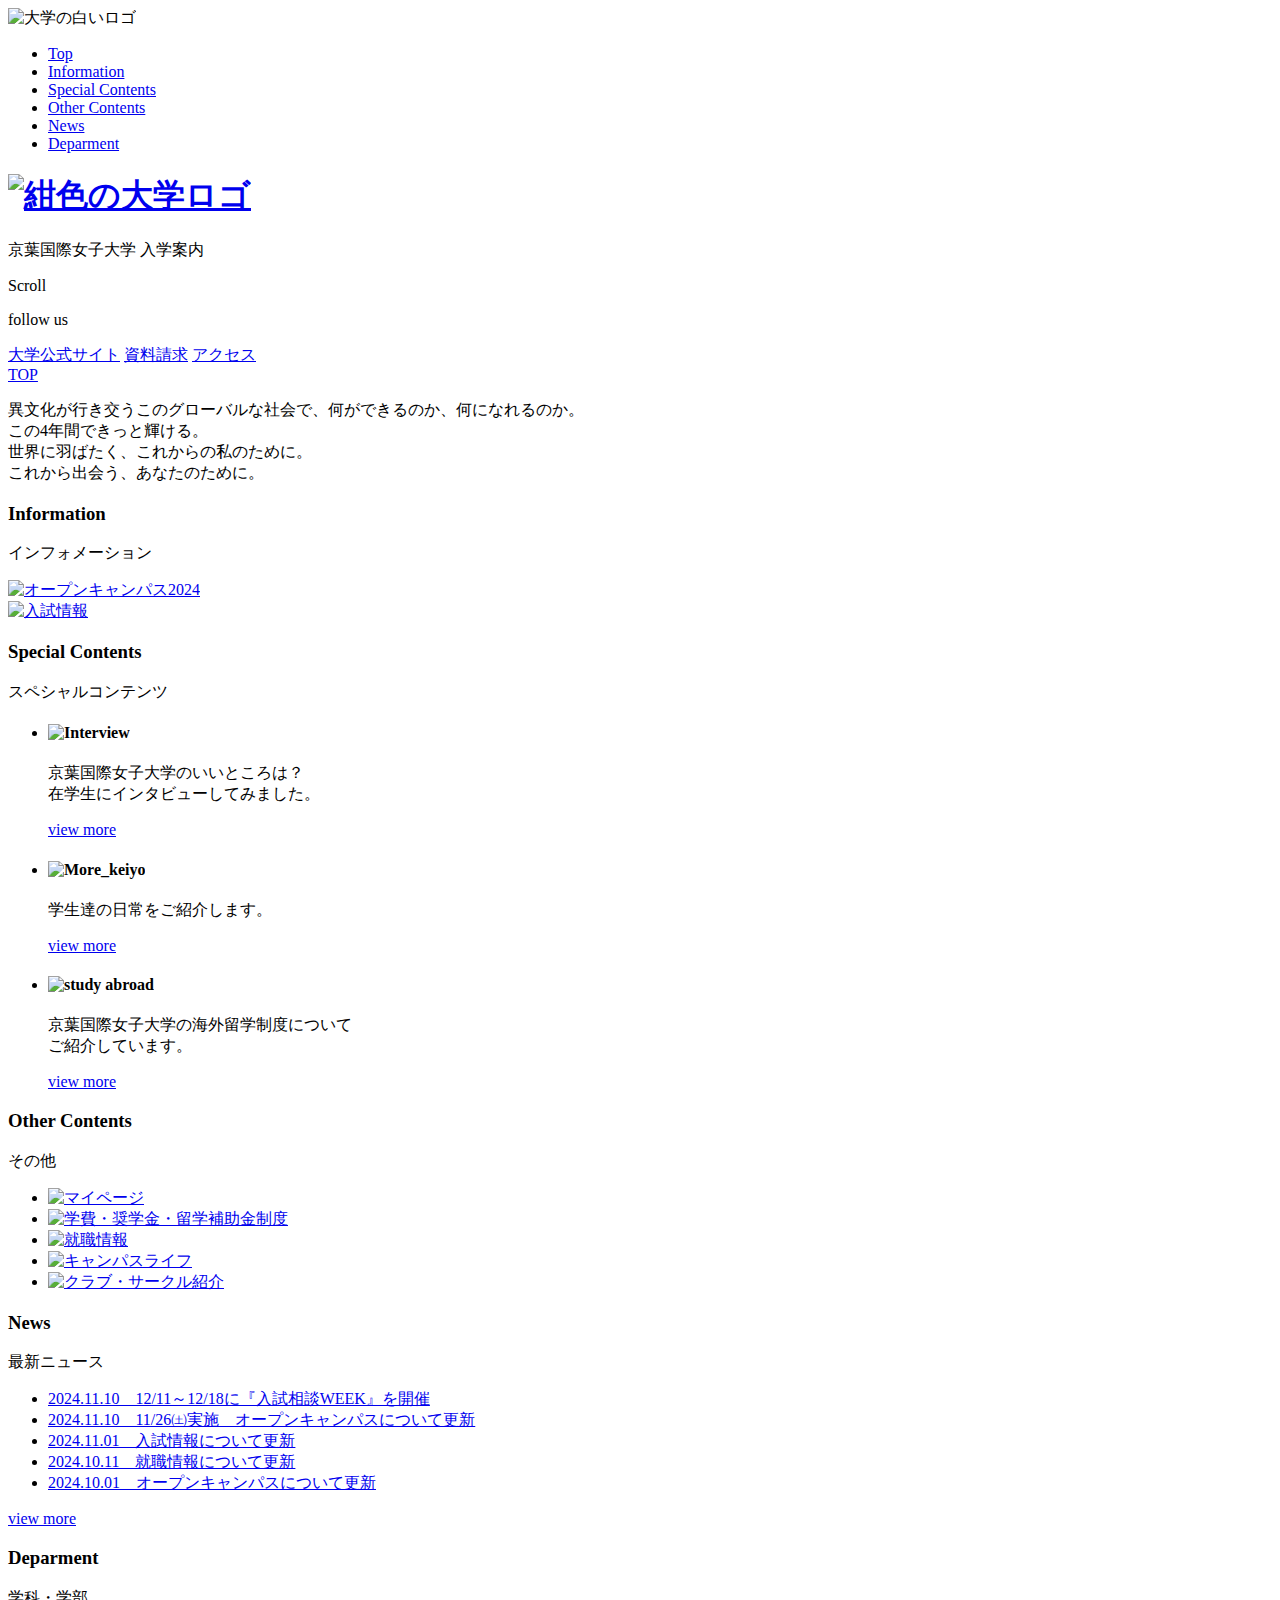
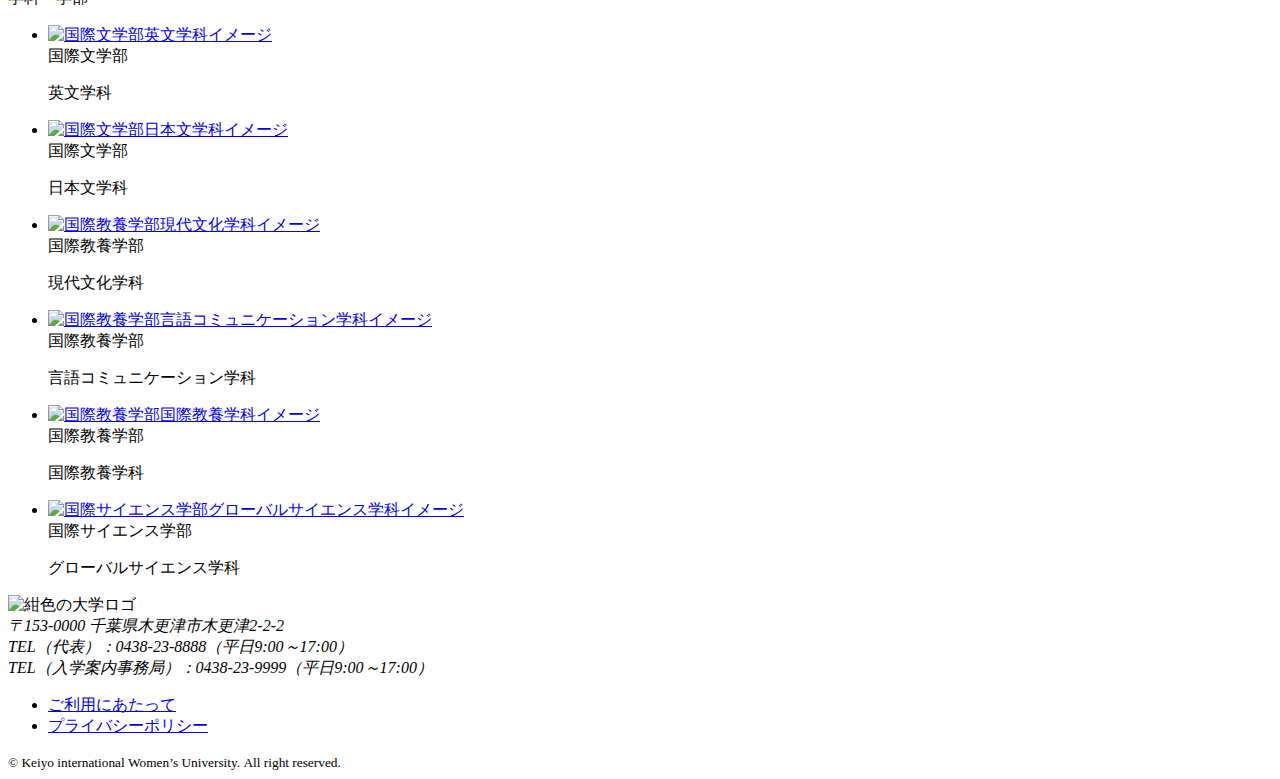
==== index.html @ 44ad486a "Add files via upload" ====
<!DOCTYPE html>
<html lang="ja" prefix="og: http://ogp.me/ns#">

<head>
  <meta charset="UTF-8">
  <meta name="viewport" content="width=device-width, initial-scale=1.0">
  <meta http-equiv="X-UA-Compatible" content="ie=edge">
  <meta name="description" content="京葉国際女子大学の入学案内です。千葉県木更津市に場所があり、世界中の外国人留学生たちが日本の女子大生と一緒に、京葉国際女子大学で学んでいます。また羽田空港からも高速バスで1時間と近く利便性も良いです。">
  <meta name="keywords" content="グローバルコミュニケーション,サイエンス,リベラルアーツ,国際,女子,大学,海外留学,留学補助金,">
  <meta name="robots" content="noindex,nofollow">
  <meta name="format-detection" content="telephone=no">
  <title>京葉国際女子大学 | 入学案内</title>
  
  <!-- OGP -->
  <meta property="og:title" content="Keiyo Internatinal Women’s University">
  <meta property="og:type" content="website">
  <meta property="og:description" content="京葉国際女子大学の入学案内です。千葉県木更津市に場所があり、世界中の外国人留学生たちが日本の女子大生と一緒に、京葉国際女子大学で学んでいます。また羽田空港からも高速バスで1時間と近く利便性も良いです。">
  <meta property="og:url" content="https://ishizaki-web.net/keiyo-international-womens-univ/">
  <meta property="og:site_name" content="京葉国際女子大学の入学案内のWEBサイト">
  <meta property="og:image" content="https://ishizaki-web.net/keiyo-international-womens-univ/images/ogp_photo.jpg">
  
  <!--icon -->
  <link rel="icon" href="images/common/favicon.ico">
  
  <!--Google Fonts-->
  <!-- Shioopri Mincho -->
  <link href="https://fonts.googleapis.com/css2?family=Shippori+Mincho:wght@400;500;600;700;800&display=swap" rel="stylesheet">
  <!-- Crimson Pro -->
  <link href="https://fonts.googleapis.com/css2?family=Crimson+Pro:ital,wght@0,200;0,300;0,400;0,500;0,600;0,700;0,800;0,900;1,200;1,300;1,400;1,500;1,600;1,700;1,800;1,900&display=swap" rel="stylesheet">
  <!--FontAwesome-->
  <link rel="stylesheet" href="https://cdnjs.cloudflare.com/ajax/libs/font-awesome/5.15.1/css/all.min.css"
    integrity="sha512-+4zCK9k+qNFUR5X+cKL9EIR+ZOhtIloNl9GIKS57V1MyNsYpYcUrUeQc9vNfzsWfV28IaLL3i96P9sdNyeRssA=="
    crossorigin="anonymous">
  <script src="https://kit.fontawesome.com/b10be3a907.js" crossorigin="anonymous"></script>
  <!-- Yakuhan font -->
  <link rel="stylesheet" href="https://cdn.jsdelivr.net/npm/yakuhanjp@3.4.1/dist/css/yakuhanjp.min.css">
  <!--reset css-->
  <link rel="stylesheet" href="css/reset.css"> 
  <!--common css-->
  <link rel="stylesheet" href="css/common.css">
  <!-- slick css -->
  <link rel="stylesheet" href="css/slick.css">
  <!-- parts css -->
  <link rel="stylesheet" href="css/parts.css">
  <!-- layout -->
  <link rel="stylesheet" href="css/style.css">
  
  <!-- jQuery -->
  <script src="https://ajax.googleapis.com/ajax/libs/jquery/3.6.0/jquery.min.js"></script>
  <!-- slick -->
  <script src="js/slick.js"></script>
  <!-- ScrollReveal -->
  <script src="https://unpkg.com/scrollreveal"></script>
  
</head>

  <body>
    <!-- #splash -->
    <div id="splash">
      <div id="splash-logo"><img src="images/common/logo_white.png" alt="大学の白いロゴ" class="fadeUp"></div>
      </div>
    <!--END splash-->
    <div class="splashbg1"></div>
    <div class="splashbg2"></div>
    <!---画面遷移用-->

    <!-- #wrapper -->
    <div id="wrapper">
      <!-- .openbtn -->
      <div class="openbtn1">
        <span></span>
        <span></span>
        <span></span>
      </div>
      <!-- #g-nav -->
      <nav id="g-nav">
        <div id="g-nav-list">
          <ul>
            <li><a href="#"><span class="/">Top</span></a></li>
            <li class="blurTrigger"><a href="#information">Information</a></li>
            <li class="blurTrigger"><a href="#special">Special&nbsp;Contents</a></li>
            <li class="blurTrigger"><a href="#other">Other&nbsp;Contents</a></li>
            <li class="blurTrigger"><a href="#news">News</a></li>
            <li class="blurTrigger"><a href="#department">Deparment</a></li>
          </ul>
        </div>
      </nav>
      <!-- END#g-nav -->
      <!-- #blur -->
      <div id="blur">
        <header id="header">
          <h1><a href="#"><img src="images/common/logo_navy.png" alt="紺色の大学ロゴ"></a></h1>
          <p>京葉国際女子大学 入学案内</p>
          <!-- END header-area -->
          <div class="scrolldown2"><span>Scroll</span></div>
          <div id="header-img"></div>
        </header>
        <!-- #sidebar -->
        <div id="sidebar">
          <!-- .fixed_left -->
          <div class="fixed_left">
            <!-- .sns -->
            <div class="sns">
              <p>follow us</p>
              <a href="#"><i class="fab fa-twitter"></i></a>
              <a href="#"><i class="fab fa-facebook-f"></i></a>
              <a href="#"><i class="fab fa-youtube"></i></a>
            </div>
            <!-- END.sns -->
          </div>
          <!-- END.fixed_left -->
          <!-- .fixed_right -->
          <div class="fixed_right">
            <!-- .side_links -->
            <div class="side_links">
              <a href="#">大学公式サイト</a>
              <a href="form.html">資料請求</a>
              <a href="#">アクセス</a>
            </div>
            <!-- END.side_links -->
            <!-- #scloll_nav -->
            <div id="scloll_nav">
              <!-- .pagetop -->
              <a href="#" id="pagetop">TOP</a>
            <!-- END.pagetop -->
            </div>
            <!-- END#scloll_nav -->
          </div>
          <!-- END.fixed_right -->
        </div>
        <!-- END#sidebar -->
        <!-- .contents -->
        <div class="contents">
          <div class="text-box">
            <p class="text">
              異文化が行き交うこのグローバルな社会で、何ができるのか、何になれるのか。<br>この4年間できっと輝ける。<br>世界に羽ばたく、これからの私のために。<br>これから出会う、あなたのために。
            </p>
          </div>
          <!-- .information -->
          <section id="information" class="information">
            <!-- .title -->
            <div class="title">
              <h3>Information</h3>
              <p class="rb">インフォメーション</p>
            </div>
            <!-- END.title -->
            <!-- .opencampus -->
            <div class="opencampus">
              <a href="#">
                <img class="lazyload" src="images/open-campus.jpg" alt="オープンキャンパス2024">
              </a>
            </div>
            <!-- END.opencampus -->
            <!-- .entrance -->
            <div class="entrance">
              <a href="#">
                <img class="lazyload" src="images/exam_info.jpg" alt="入試情報">
              </a>
            </div>
            <!-- END.entrance -->
          </section>
          <!-- END.information -->
          <!-- .special -->
          <section id="special" class="special">
            <!-- .title -->
            <div class="title">
              <h3>Special Contents</h3>
              <p class="rb">スペシャルコンテンツ</p>
            </div>
            <!-- END.title -->
            <ul>
              <!-- Interview -->
              <li>
                <!-- .photo -->
                <div class="photo"></div>
                <!-- END.photo -->
                <!-- .text -->
                <div class="text">
                  <!-- .container -->
                  <div class="container">
                    <h4>
                      <img src="images/svg/special_interview.svg" alt="Interview">
                    </h4>
                    <p>京葉国際女子大学のいいところは？<br>在学生にインタビューしてみました。</p>
                    <a href="#" class="common_button">view more</a>
                  </div>
                  <!-- END.container -->
                </div>
                <!-- END.text -->
              </li>
              <!-- END Interview -->
              <!--  More_keiyo -->
              <li>
                <!-- .photo -->
                <div class="photo"></div>
                <!-- END.photo -->
                <!-- .text -->
                <div class="text">
                  <!-- .container -->
                  <div class="container">
                    <h4>
                      <img src="images/svg/special_more_keiyo.svg" alt="More_keiyo">
                    </h4>
                    <p>学生達の日常をご紹介します。</p>
                    <a href="#" class="common_button">view more</a>
                  </div>
                  <!-- END.container -->
                </div>
                <!-- END.text -->
              </li>
              <!-- END More_keiyo -->
               <!-- Interview -->
              <li>
                <!-- .photo -->
                <div class="photo"></div>
                <!-- END.photo -->
                <!-- .text -->
                <div class="text">
                  <!-- .container -->
                  <div class="container">
                    <h4>
                      <img src="images/svg/special_abroad.svg" alt="study abroad">
                    </h4>
                    <p>京葉国際女子大学の海外留学制度について<br>ご紹介しています。</p>
                    <a href="#" class="common_button">view more</a>
                  </div>
                  <!-- END.container -->
                </div>
                <!-- END.text -->
              </li>
              <!-- END Interview -->
            </ul>
          </section>
          <!-- END.special -->
          <!-- .Other -->
          <section id="other" class="other">
            <!-- .title -->
            <div class="title fadebottom" data-sr-id="12">
              <h3>Other Contents</h3>
              <p class="rb">その他</p>
            </div>
            <!-- END.title -->
            <ul class="slider">
              <li><a href="#"><img src="images/bnr/bnr_mypage.jpg" alt="マイページ"></a></li>
              <li><a href="#"><img src="images/bnr/bnr_support.jpg" alt="学費・奨学金・留学補助金制度"></a></li>
              <li><a href="#"><img src="images/bnr/bnr_carrer.jpg" alt="就職情報"></a></li>
              <li><a href="#"><img src="images/bnr/bnr_campus_life.jpg" alt="キャンパスライフ"></a></li>
              <li><a href="#"><img src="images/bnr/bnr_club_circle.jpg" alt="クラブ・サークル紹介"></a></li>
              <!--/slider--></ul>
          </section>
          <!-- END.Other -->
          <!-- .news -->
          <section id="news" class="news">
            <!-- .container -->
            <div class="container">
              <!-- .title -->
              <div class="title">
                <h3>News</h3>
                <p class="rb">最新ニュース</p>
              </div>
              <!-- END.title -->
              <ul class="flex-box">
                <li>
                  <a href="#">2024.11.10　12/11～12/18に『入試相談WEEK』を開催</a>
                </li>
                <li>
                  <a href="#">2024.11.10　11/26㈯実施　オープンキャンパスについて更新</a>
                </li>
                <li>
                  <a href="#">2024.11.01　入試情報について更新</a>
                </li>
                <li>
                  <a href="#">2024.10.11　就職情報について更新</a>
                </li>
                <li>
                  <a href="#">2024.10.01　オープンキャンパスについて更新</a>
                </li>
              </ul>
            </div>
            <!-- END.container -->
            <a href="#" class="common_button">view more</a>
          </section>
          <!-- END.news -->
          <!-- .department -->
          <section id="department" class="department">
            <!-- .title -->
            <div class="title">
              <h3>Deparment</h3>
              <p class="rb">学科・学部</p>
            </div>
            <!-- END.title -->
            <ul class="box">
              <li>
                <a href="#"><img src="images/department/liberal_arts_english_literature.jpg" alt="国際文学部英文学科イメージ"></a>
                <!-- .category -->
                <div class="category">
                  <span>国際文学部</span>
                  <p>英文学科</p>
                </div>
                <!-- END.category -->
              </li>
              <li>
                <a href="#"><img src="images/department/liberal_arts_japanese_literture.jpg" alt="国際文学部日本文学科イメージ"></a>
                <!-- .category -->
                <div class="category">
                  <span>国際文学部</span>
                  <p>日本文学科</p>
                </div>
                <!-- END.category -->
              </li>
              <li>
                <a href="#"><img src="images/department/liberal_arts_global_communication.jpg" alt="国際教養学部現代文化学科イメージ"></a>
                <!-- .category -->
                <div class="category">
                  <span>国際教養学部</span>
                  <p>現代文化学科</p>
                </div>
                <!-- END.category -->
              </li>
              <li>
                <a href="#"><img src="images/department/liberal_arts_language_communication.jpg" alt="国際教養学部言語コミュニケーション学科イメージ"></a>
                <!-- .category -->
                <div class="category">
                  <span>国際教養学部</span>
                  <p>言語コミュニケーション学科</p>
                </div>
                <!-- END.category -->
              </li>
              <li>
                <a href="#"><img src="images/department/liberal_arts_language_culture.jpg" alt="国際教養学部国際教養学科イメージ"></a>
                <!-- .category -->
                <div class="category">
                  <span>国際教養学部</span>
                  <p>国際教養学科</p>
                </div>
                <!-- END.category -->
              </li>
              <li>
                <a href="#"><img src="images/department/liberal_science_global_science.jpg" alt="国際サイエンス学部グローバルサイエンス学科イメージ"></a>
                <!-- .category -->
                <div class="category">
                  <span>国際サイエンス学部</span>
                  <p>グローバルサイエンス学科</p>
                </div>
                <!-- END.category -->
              </li>
            </ul>
          </section>
          <!-- END.departoment -->
        </div>
        <!-- END.contents -->
        <!-- #footer -->
        <div id="footer" class="bottom_contents">
          <footer>
            <!-- .logo -->
            <div class="logo">
              <img src="images/common/logo_navy.png" alt="紺色の大学ロゴ">
            </div>
            <!-- END.logo -->
            <address>
              〒153-0000 千葉県木更津市木更津2-2-2<br>TEL（代表）：0438-23-8888（平日9:00～17:00）<br>TEL（入学案内事務局）：0438-23-9999（平日9:00～17:00）
            </address>
            <!-- .sns -->
            <div class="sns">
              <a href="#"><i class="fab fa-twitter"></i></a>
              <a href="#"><i class="fab fa-facebook-f"></i></a>
              <a href="#"><i class="fab fa-youtube"></i></a>
            </div>
            <!-- END.sns -->
            <ul class="link">
              <li><a href="#">ご利用にあたって</a></li>
              <li><a href="#">プライバシーポリシー</a></li>
            </ul>
            <small>&copy;&nbsp;Keiyo&nbsp;international&nbsp;Women’s&nbsp;University.&nbsp;All&nbsp;right&nbsp;reserved.</small>
          </footer>
        </div>
        <!-- END#footer -->
      </div>
      <!-- END#blur -->
    </div>
    <!--/wrapper-->
    
    <!--  main js -->
    <script src="js/main.js"></script>

  </body>
</html>
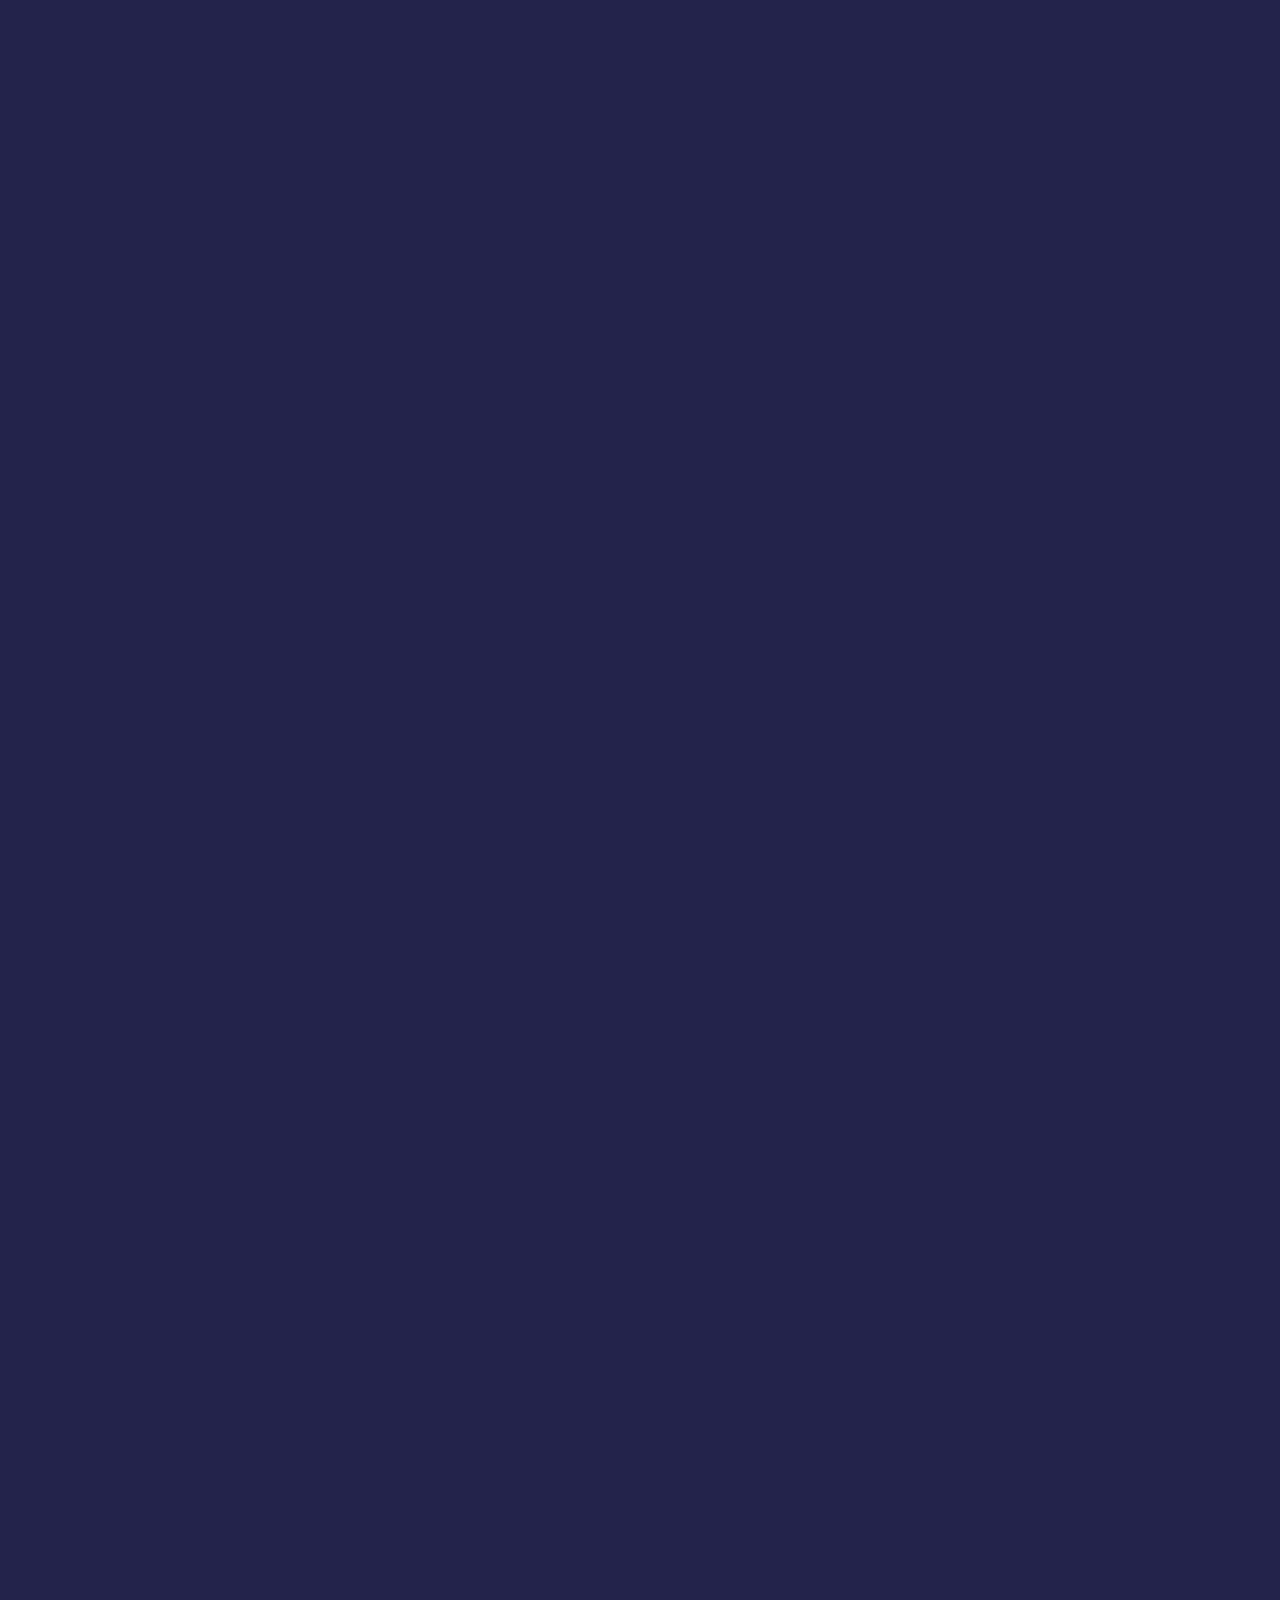
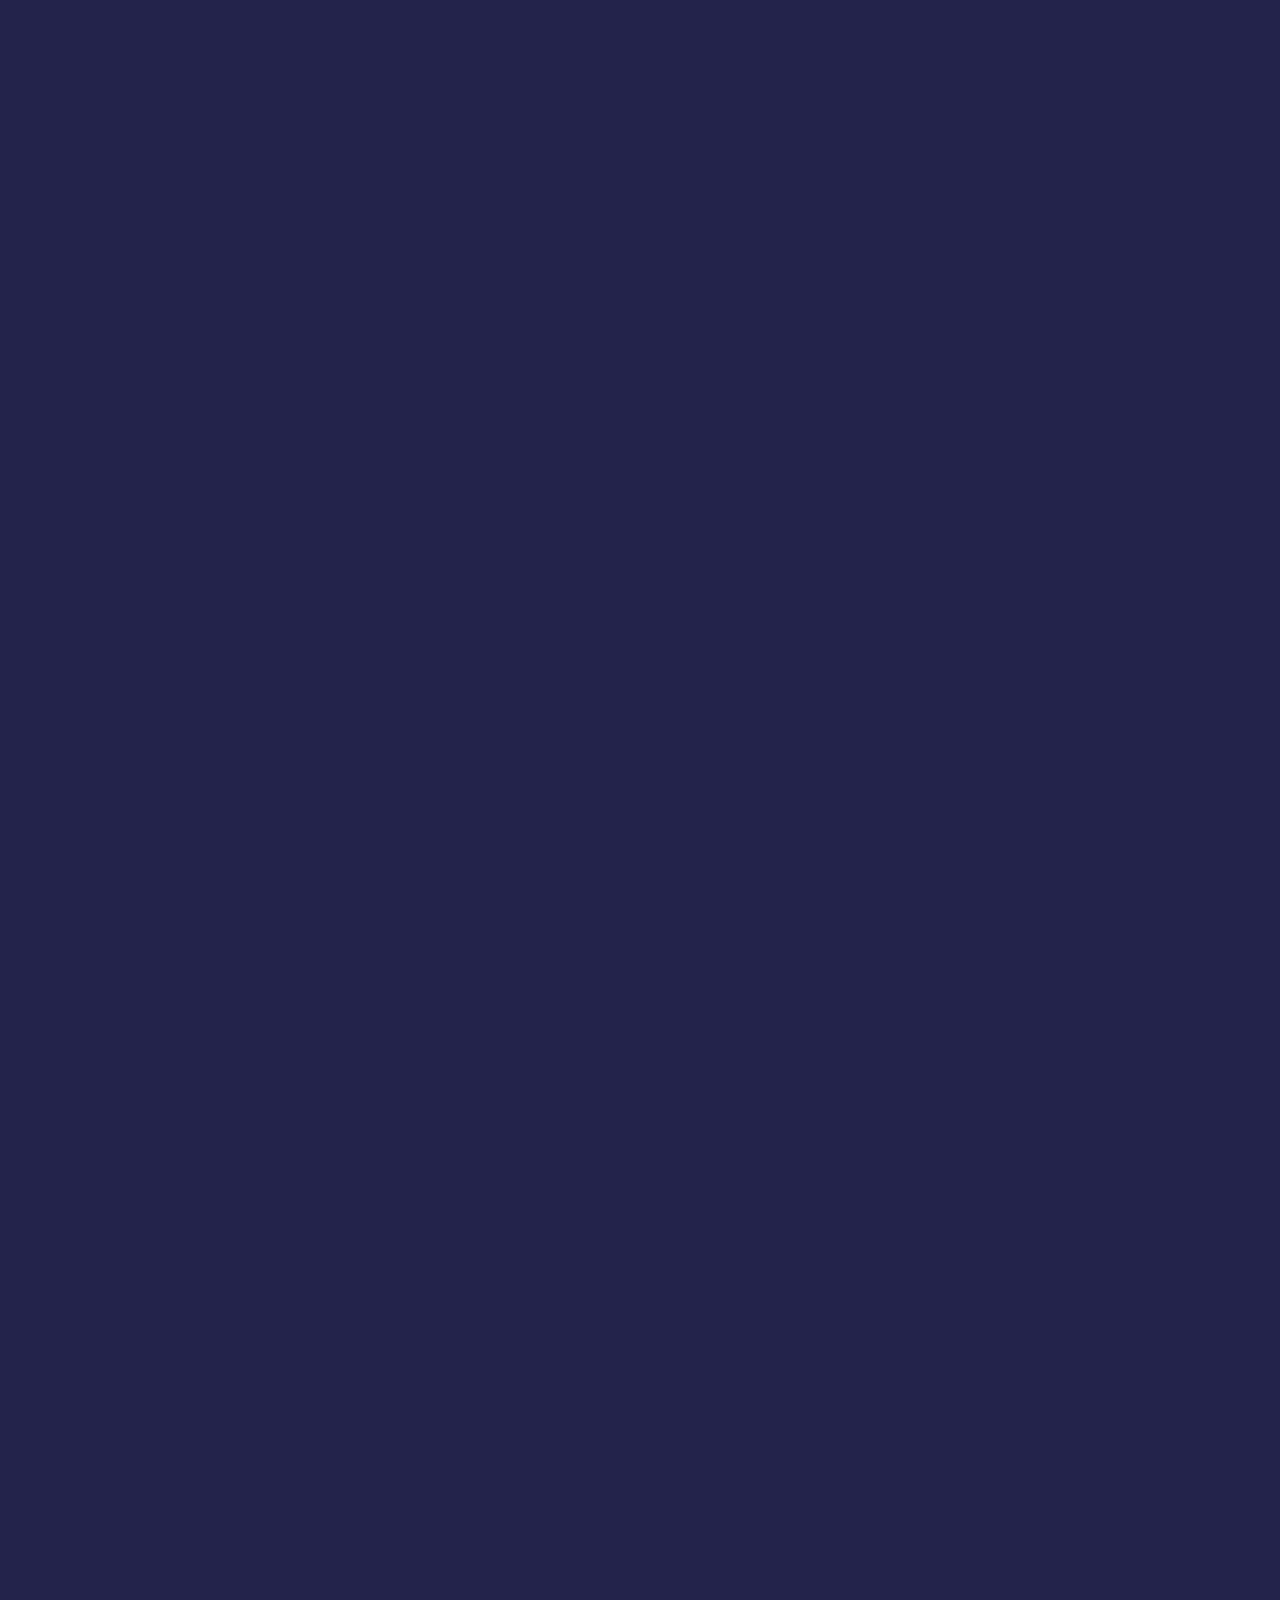
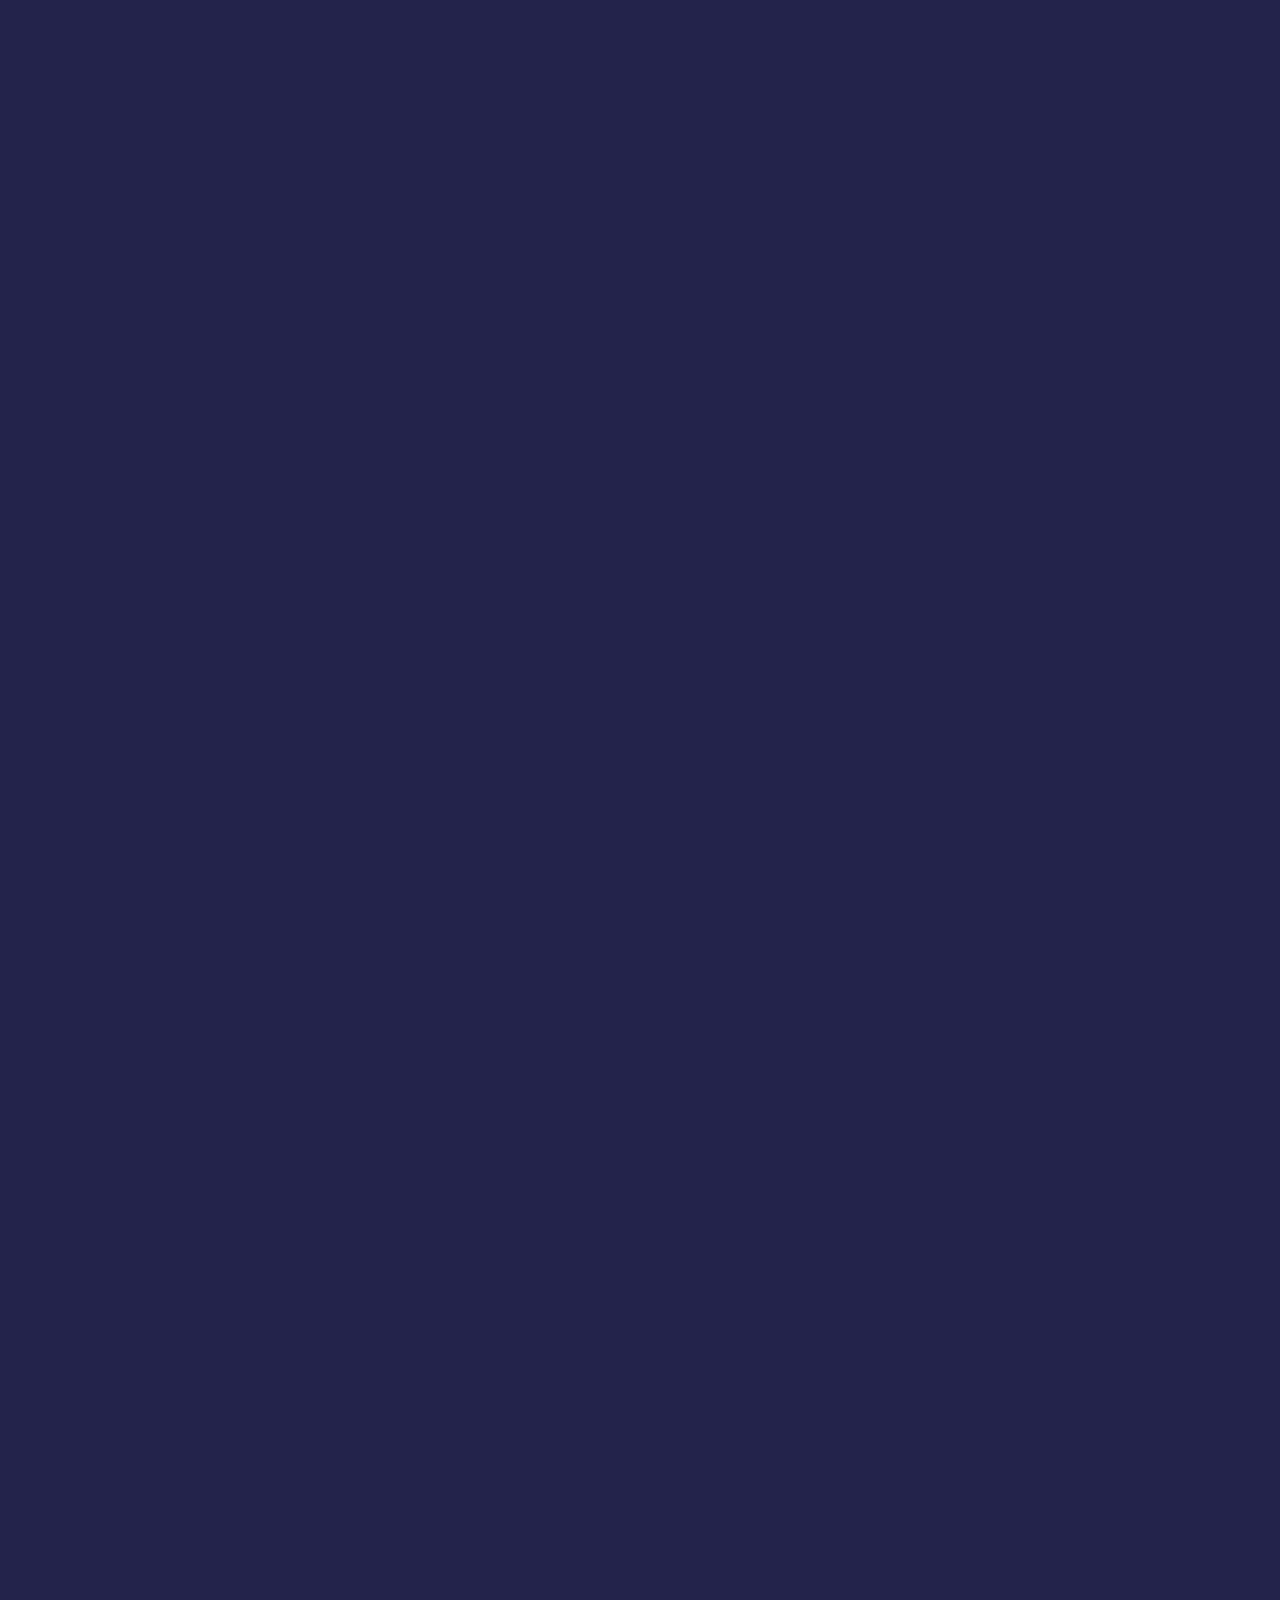
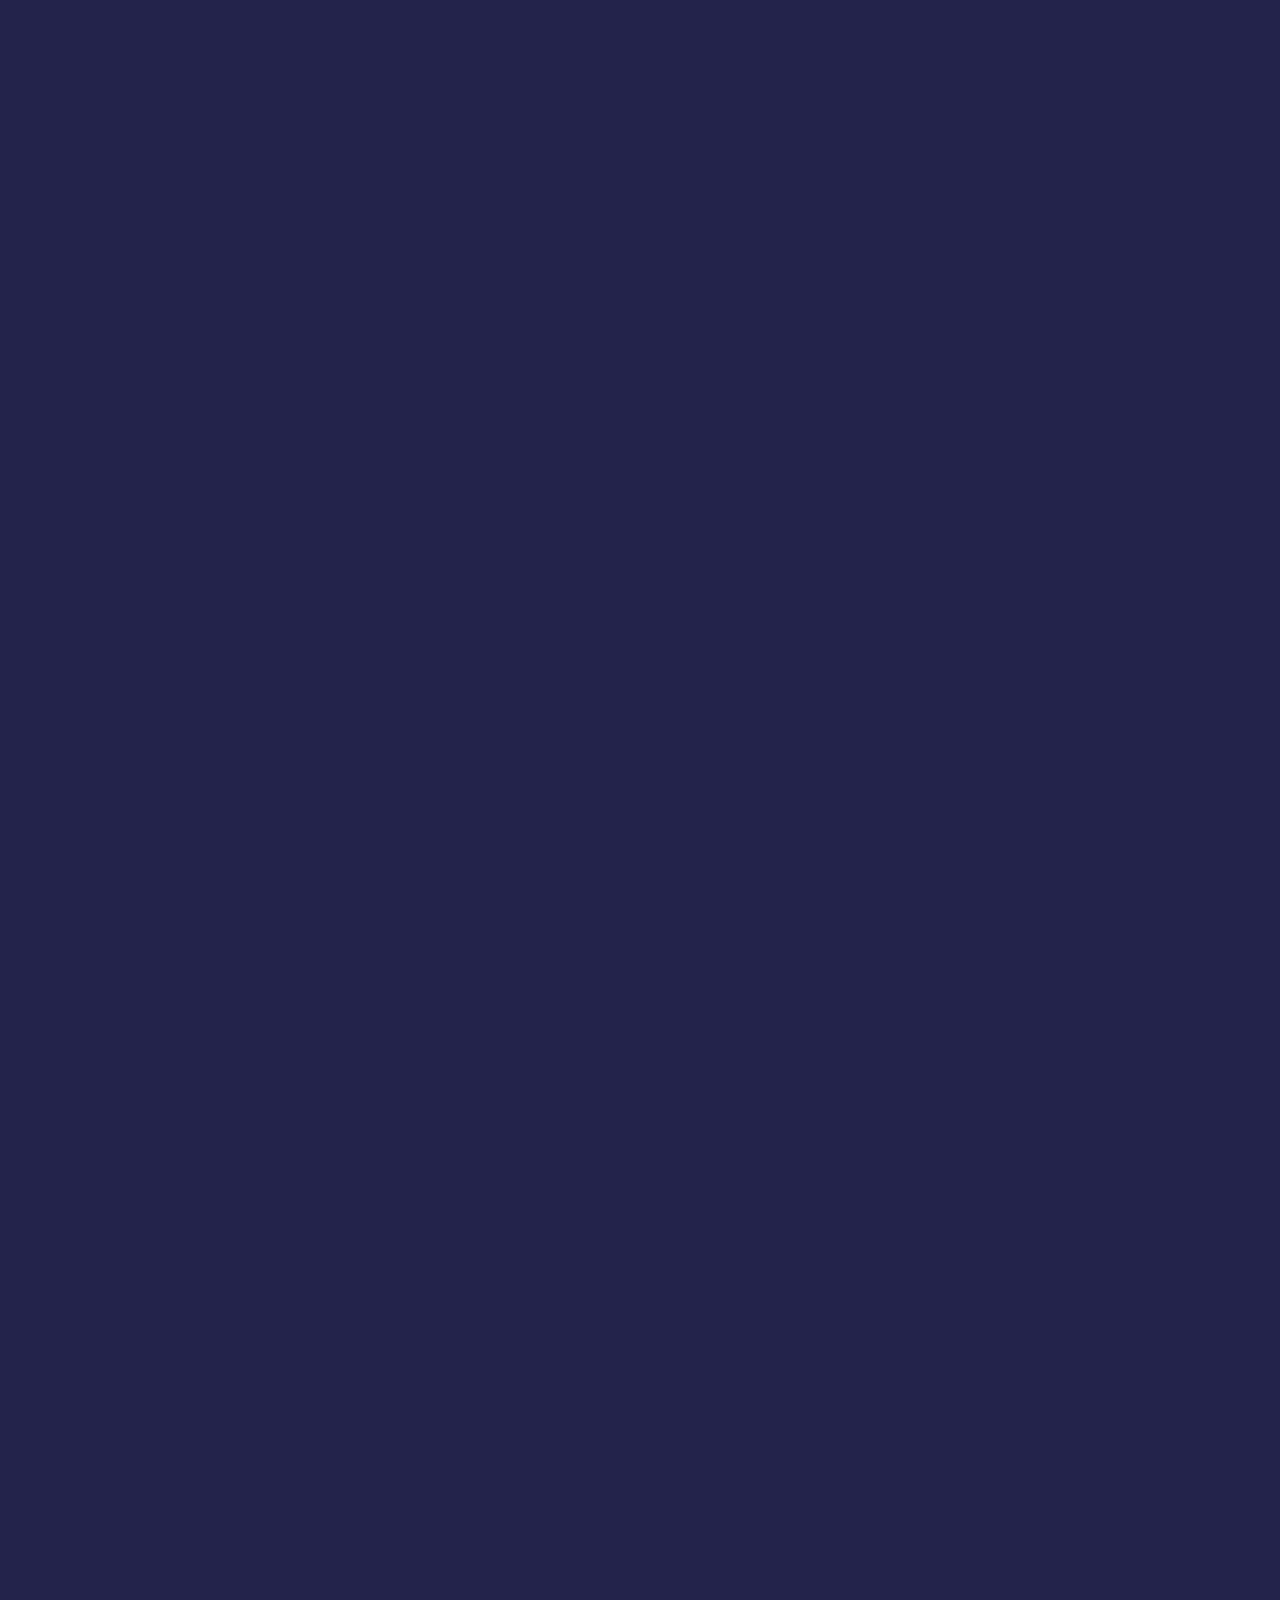
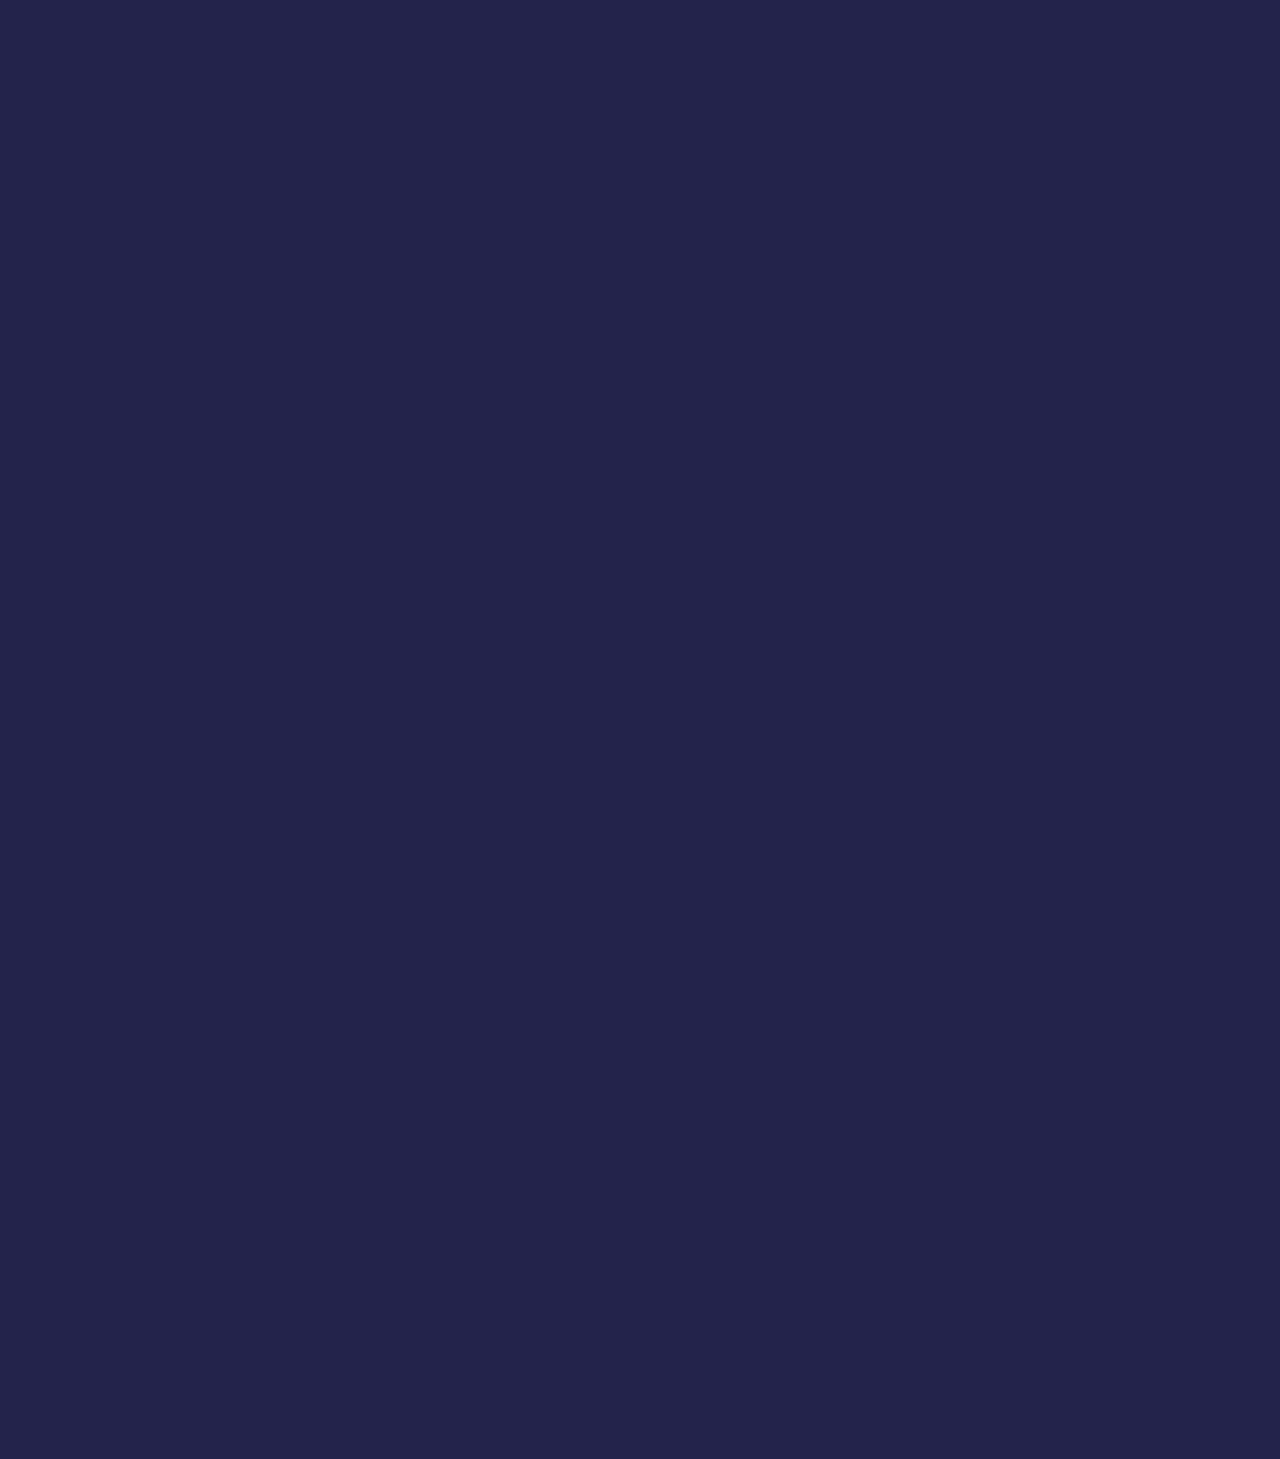
==== commit 23fdacd7: "Add files via upload" ====
--- a/index.html
+++ b/index.html
@@ -114,7 +114,7 @@
             <!-- .side_links -->
             <div class="side_links">
               <a href="#">大学公式サイト</a>
-              <a href="form.html">資料請求</a>
+              <a href="form.html" target="_blank">資料請求</a>
               <a href="#">アクセス</a>
             </div>
             <!-- END.side_links -->
--- a/css/common.css
+++ b/css/common.css
@@ -0,0 +1,237 @@
+@charset "utf-8";
+/* === reset === */
+* {
+  margin: 0;
+  padding: 0;
+}
+img {
+  max-width: 100%;
+  height: auto;
+  vertical-align: middle;
+}
+ol,
+ul {
+  list-style: none;
+}
+a {
+  text-decoration: none;
+}
+html{
+  -webkit-text-size-adjust: 100%;
+}
+button, input, select, textarea{
+  font-family : inherit;
+}
+/* === layout === */
+/* base */
+html {
+  font-size: 62.5%;
+  -webkit-text-size-adjust: 100%;
+}
+   
+body {
+  position: relative;
+  font-family: 'Shippori Mincho', serif;
+  -webkit-font-feature-settings: "palt" 1;
+          font-feature-settings: "palt" 1;
+  letter-spacing: .2em;
+  font-size: 1.5rem;
+  font-weight: bold;
+  color: #23234B;
+  line-height: 1.8;
+  background-color: #fff;
+  -webkit-font-smoothing: antialiased;
+  -moz-osx-font-smoothing: grayscale;
+  overflow-x: hidden;
+}
+h1,h2,h3,h4,h5,h6 {
+  font-weight: normal;
+}
+a{
+  -webkit-transition: .5s;
+  transition: .5s;
+  color: #23234B;
+  background-color: transparent;
+}
+a:hover {
+  opacity: 0.7;
+}
+*,*:before,*:after {
+  -webkit-box-sizing: border-box;
+  box-sizing: border-box;
+}
+table {
+  border-collapse: collapse;
+  border-spacing: 0;
+}
+*:focus {
+  outline: none;
+}
+@media screen and (max-width: 768px) {
+  body {
+    padding-top: 50px;
+  }
+  a:hover {
+    opacity: 1;
+  }
+}
+/* common */
+.br_sp {
+  display: none;
+}
+@media screen and (max-width: 768px) {
+  .br_sp {
+    display: block;
+  }
+  .br_pc {
+    display: none;
+  }
+}
+.common_button {
+  position: relative;
+  display: block;
+  width: 300px;
+  padding: 1em 0;
+  margin: 0 auto;
+  font-size: 2rem;
+  border: 1px solid #23234B;
+  -webkit-transition: .5s;
+  transition: .5s;
+  text-align: center;
+  font-family: 'Crimson Pro', serif;
+  font-weight: lighter;
+}
+.common_button::after {
+  background-color: #23234B;
+  content: '';
+  display: block;
+  position: absolute;
+  z-index: 10;
+  -webkit-transition: all 0.1s;
+  transition: all 0.1s;
+  -webkit-transition-delay: 0.1s;
+          transition-delay: 0.1s;
+  top: 6px;
+  right: -6px;
+  height: 100%;
+  width: 1px;
+}
+.common_button::before {
+  background-color: #23234B;
+  content: '';
+  display: block;
+  position: absolute;
+  z-index: 10;
+  -webkit-transition: all 0.1s;
+  transition: all 0.1s;
+  -webkit-transition-delay: 0.2s;
+          transition-delay: 0.2s;
+  bottom: -6px;
+  height: 1px;
+  right: -6px;
+  width: 100%;
+}
+.common_button:hover::before {
+  width: 0;
+  -webkit-transition-delay: 0.2s;
+          transition-delay: 0.2s;
+}
+.common_button:hover::after {
+  height: 0;
+  -webkit-transition-delay: 0.3s;
+          transition-delay: 0.3s;
+}
+@media screen and (max-width: 768px) {
+  .common_button {
+    width: 80%;
+    padding: .7em 0;
+  }
+}
+
+/* part */
+article,aside,footer,header,nav,section {
+  display: block;
+}
+h1 {
+  font-size: 2em;
+  margin: .67em 0;
+}
+abbr[title] {
+  border-bottom: none;
+  text-decoration: underline;
+  -webkit-text-decoration:underline dotted;
+          text-decoration:underline dotted;
+}
+b,strong {
+  font-weight: inherit;
+  font-weight: bolder;
+}
+small {
+  font-size: 80%;
+}
+
+svg:not(:root) {
+  overflow: hidden;
+}
+button,input,optgroup,select,textarea {
+  font-family: sans-serif;
+  font-size: 100%;
+  line-height: 1.15;
+  margin: 0;
+}
+button,input {
+  overflow: visible;
+}
+button,select {
+  text-transform: none;
+}
+button,
+html [type="button"],
+[type="reset"],
+[type="submit"] {
+  --webkit-appearance: button;
+}
+button::-moz-focus-inner,
+[type="button"]::-moz-focus-inner,
+[type="reset"]::-moz-focus-inner,
+[type="submit"]::-moz-focus-inner {
+  border-style: none;
+  padding: 0;
+}
+button:-moz-focusring,
+[type="button"]:-moz-focusring,
+[type="reset"]:-moz-focusring,
+[type="submit"]:-moz-focusring {
+  outline: 1px dotted ButtonText;
+}
+textarea {
+  overflow: auto;
+}
+[type="checkbox"],
+[type="radio"] {
+  -webkit-box-sizing: border-box;
+          box-sizing: border-box;
+  padding: 0;
+}
+[type="number"]::-webkit-inner-spin-button,
+[type="number"]::-webkit-outer-spin-button {
+  height: auto;
+}
+[type="search"] {
+  --webkit-appearance: textfield;
+  outline-offset: -2px;
+}
+[type="search"]::-webkit-search-cancel-button,
+[type="search"]::-webkit-search-decoration {
+  -webkit-appearance: none;
+}
+::-webkit-file-upload-button {
+  -webkit-appearance: button;
+  font: inherit;
+}
+[hidden] {
+  display: none;
+}
+.rb {
+  font-size: 1.6em;
+}--- a/css/parts.css
+++ b/css/parts.css
@@ -0,0 +1,470 @@
+@charset "utf-8";
+
+/* Loading背景画面設定 */
+#splash {
+  position: fixed;
+  width: 100%;
+  height: 100%;
+  z-index: 9999999;
+  background:#23234B;
+  text-align:center;
+  color:#FFF;
+}
+
+/* Loading画像中央配置　*/
+#splash-logo {
+  position: absolute;
+  top: 50%;
+  left: 50%;
+  transform: translate(-50%, -50%);
+}
+
+/* Loading アイコンの大きさ設定　*/
+#splash-logo img {
+  width: 260px;
+}
+
+/* fadeUpをするアイコンの動き */
+.fadeUp{
+animation-name: fadeUpAnime;
+animation-duration:0.5s;
+animation-fill-mode:forwards;
+opacity: 0;
+}
+
+@keyframes fadeUpAnime{
+  from {
+    opacity: 0;
+  transform: translateY(100px);
+  }
+
+  to {
+    opacity: 1;
+  transform: translateY(0);
+  }
+}
+
+/*========= 画面遷移のためのCSS ===============*/
+
+body{
+  background:#23234B;/*遷移アニメーションと同じ色を指定*/
+}
+
+body.appear{
+  background:#FFF;/*画面を開いた後の背景色を指定*/
+}
+
+/*画面遷移アニメーション*/
+.splashbg1,
+.splashbg2{
+  display: none;
+}
+
+/*bodyにappearクラスがついたら出現*/
+body.appear .splashbg1,
+body.appear .splashbg2{
+  display:block;
+}
+
+/*右に消えるエリア*/
+body.appear .splashbg1{
+  animation-name:PageAnime;
+  animation-duration:1.2s;
+  animation-timing-function:ease-in-out;
+  animation-fill-mode:forwards;
+  content: "";
+  position:fixed;
+  z-index: 999;
+  width: 100%;
+  height: 100vh;
+  top: 0;
+  left:50%;
+  transform: scaleX(1);
+  background-color: #23234B;/*伸びる背景色の設定*/
+}
+
+@keyframes PageAnime{
+0% {
+  transform-origin:left;
+  transform:scaleX(1);
+}
+50% {
+  transform-origin:right;
+}
+100% {
+  transform-origin:right;
+  transform:scaleX(0);
+}
+}
+
+/*左に消えるエリア*/
+body.appear .splashbg2{
+  animation-name:PageAnime2;
+  animation-duration:1.2s;
+  animation-timing-function:ease-in-out;
+  animation-fill-mode:forwards;
+  content: "";
+  position:fixed;
+  z-index: 999;
+  width: 100%;
+  height: 100vh;
+  top: 0;
+  right:50%;
+  transform: scaleX(1);
+  background-color: #23234B;/*伸びる背景色の設定*/
+}
+
+@keyframes PageAnime2{
+0% {
+  transform-origin:right;
+  transform:scaleX(1);
+}
+
+50% {
+  transform-origin:left;
+}
+100% {
+  transform-origin:left;
+  transform:scaleX(0);
+}
+}
+
+/*画面遷移の後現れるコンテンツ設定*/
+#wrapper{
+opacity: 0;/*はじめは透過0に*/
+}
+
+/*bodyにappearクラスがついたら出現*/
+body.appear #wrapper{
+animation-name:PageAnimeAppear;
+animation-duration:1s;
+animation-delay:0.2s;
+animation-fill-mode:forwards;
+opacity: 0;
+}
+
+@keyframes PageAnimeAppear{
+0% {
+opacity: 0;
+}
+100% {
+opacity: 1;
+}
+}
+
+/*  スライダーのためのcss  */
+.slider {/*横幅94%で左右に余白を持たせて中央寄せ*/
+  width:80%;
+   margin:0 auto;
+}
+/*slickのJSで書かれるタグ内、スライド左右の余白調整*/
+.slider .slick-slide {
+   margin:0 10px;
+}
+
+/* 矢印の設定 */
+/*戻る、次へ矢印の位置*/
+.slick-prev, 
+.slick-next {
+   position: absolute;/*絶対配置にする*/
+   top: 42%;
+   cursor: pointer;/*マウスカーソルを指マークに*/
+   outline: none;/*クリックをしたら出てくる枠線を消す*/
+   border-top: 1px solid #23234B;/*矢印の色*/
+   border-right: 1px solid #23234B;/*矢印の色*/
+   height: 15px;
+   width: 15px;
+}
+.slick-prev {/*戻る矢印の位置と形状*/
+   left: -1.5%;
+   transform: rotate(-135deg);
+}
+.slick-next {/*次へ矢印の位置と形状*/
+  right: -1.5%;
+  transform: rotate(45deg);
+}
+
+/*ドットナビゲーションの設定*/
+.slick-dots {
+  text-align:center;
+  margin:20px 0 0 0;
+}
+.slick-dots li {
+  display:inline-block;
+  margin:0 5px;
+}
+.slick-dots button {
+  color: transparent;
+  outline: none;
+  width:8px;/*ドットボタンのサイズ*/
+  height:8px;/*ドットボタンのサイズ*/
+  display:block;
+  border-radius:50%;
+  background:#ccc;/*ドットボタンの色*/
+}
+.slick-dots .slick-active button{
+  background:#333;/*ドットボタンの現在地表示の色*/
+} 
+
+/*========= ナビゲーションのためのCSS ===============*/
+/* ぼかしのためのCSS */
+.mainblur {
+  filter: blur(8px);
+}
+/*position:fixed;にし、z-indexの数値を小さくして最背面へ*/
+#g-nav{
+  position:fixed;
+  z-index: -1;
+  opacity: 0;/*はじめは透過0*/
+  top:0;
+  width: 100%;
+  height: 100vh;
+  padding: 0;
+  margin: 0;
+  background:rgba(255,255,255,0.3);
+  transition: all 0.3s;/*動き*/
+}
+/*アクティブクラスがついたら透過なしにして最前面へ*/
+#g-nav.panelactive{
+  opacity: 1;
+  z-index:999;
+}
+/*ナビゲーションの縦スクロール*/
+#g-nav.panelactive #g-nav-list{
+  /*ナビの数が増えた場合縦スクロール*/
+  position: fixed;
+  z-index: 999; 
+  width: 100%;
+  height: 100vh;
+  overflow: auto;
+  -webkit-overflow-scrolling: touch;
+}
+/*ナビゲーション*/
+#g-nav ul {
+  display: none;
+  /*ナビゲーション天地中央揃え*/
+  position: absolute;
+  z-index: 999;
+  top:50%;
+  left:50%;
+  transform: translate(-50%,-50%);
+}
+#g-nav.panelactive ul {
+  display: block;
+}
+/*リストのレイアウト設定*/
+#g-nav li{
+  text-align: center; 
+  color: #23234B;
+}
+#g-nav li a{
+  font-family: "Crimson Pro", serif;
+  color: #23234B;
+  padding:10px;
+  display: block;
+  text-transform: uppercase;
+  letter-spacing: 0.1em;
+  font-weight: normal;
+  font-size: 2.4rem;
+}
+/*========= ボタンのためのCSS ===============*/
+.openbtn1 {
+  position:fixed;
+  z-index: 9999;/*ボタンを最前面に*/
+  top:10px;
+  right: 10px;
+  cursor: pointer;
+  width: 50px;
+  height:50px;
+}
+	
+/*×に変化*/	
+.openbtn1 span{
+  display: inline-block;
+  transition: all .4s;
+  position: absolute;
+  left: 10%;
+  height: 1px;
+  background-color: #23234B;
+  }
+
+.openbtn1 span:nth-of-type(1) {
+	top:15px;	
+  width: 55%;
+}
+
+.openbtn1 span:nth-of-type(2) {
+	top:23px;
+  width: 45%;
+}
+
+.openbtn1 span:nth-of-type(3) {
+	top:31px;
+  width: 30%;
+}
+
+.openbtn1.active span:nth-of-type(1) {
+  top: 18px;
+  left: 18px;
+  transform: translateY(6px) rotate(-45deg);
+  width: 30%;
+}
+
+.openbtn1.active span:nth-of-type(2) {
+	opacity: 0;
+}
+
+.openbtn1.active span:nth-of-type(3){
+  top: 30px;
+  left: 18px;
+  transform: translateY(-6px) rotate(45deg);
+  width: 30%;
+}
+
+/* .scrolldown2 */
+.scrolldown2{
+  /*描画位置※位置は適宜調整してください*/
+  position:absolute;
+  z-index: 3;
+  bottom:10px;
+  left:50%;
+}
+/*Scrollテキストの描写*/
+.scrolldown2 span{
+  /*描画位置*/
+  position: absolute;
+  left:10px;
+  bottom:10px;
+  /*テキストの形状*/
+  color: #23234B;
+  font-size: 1.2rem;
+  letter-spacing: 0.05em;
+  /*縦書き設定*/
+  -ms-writing-mode: tb-rl;
+  -webkit-writing-mode: vertical-rl;
+  writing-mode: vertical-rl;
+}
+/***追従するトップへ戻るボタン***/
+#pagetop {
+  position: fixed;
+  right: 5px;
+  bottom: 20px;
+  height: 50px;
+  text-decoration: none;
+  font-weight: bold;
+  transform: rotate(90deg);
+  font-size: 90%;
+  line-height: 1.5rem;
+  color: #23234B;
+  padding: 0 0 0 35px;
+  border-top: solid 1px;
+  writing-mode: horizontal-tb;
+}
+#pagetop::before {
+  content: "";
+  display: block;
+  position: absolute;
+  top: -1px;
+  left: 0px;
+  width: 15px;
+  border-top: solid 1px;
+  transform: rotate(35deg);
+  transform-origin: left top;
+}
+/***トップへ戻るボタンここまで***/
+
+/* 丸の描写 */
+.scrolldown2:before {
+  content: "";
+  /*描画位置*/
+  position: absolute;
+  bottom:0;
+  left:-4px;
+  /*丸の形状*/
+  width:10px;
+  height:10px;
+  border-radius: 50%;
+  background:#23234B;
+  /*丸の動き1.6秒かけて透過し、永遠にループ*/
+animation:
+  circlemove 1.6s ease-in-out infinite,
+  cirlemovehide 1.6s ease-out infinite;
+}
+
+/*下からの距離が変化して丸の全体が上から下に動く*/
+@keyframes circlemove{
+  0%{bottom:45px;}
+  100%{bottom:-5px;}
+}
+
+/*上から下にかけて丸が透過→不透明→透過する*/
+@keyframes cirlemovehide{
+  0%{opacity:0}
+  50%{opacity:1;}
+  80%{opacity:0.9;}
+  100%{opacity:0;}
+}
+
+/* 線の描写 */
+.scrolldown2:after{
+content:"";
+  /*描画位置*/
+position: absolute;
+bottom:0;
+left:0;
+  /*線の形状*/
+width:2px;
+height: 50px;
+background:#23234B;
+}
+
+/* パーツの動き */
+.fadeInTrigger {
+  opacity: 0;
+}
+
+/* スクロールするとヘッダー背景画像が拡大（エリアの動き） */
+#header{
+  position: relative;/*背景を設定するdivの基点とするためrelativeをかける*/
+  width: 100%;
+  height:100vh;
+  overflow: hidden;
+}
+
+#header-img{
+	position: fixed;/*背景を固定するためfixedをかける*/
+	z-index: 1;/*#container,#footerよりも下に配置するために数値を小さくする*/
+  top: 0;/*topの位置がJSで変化*/
+	/*以下画面で背景画像を表示させるための指定*/
+  width: 100%;
+	height:100vh;
+	background: url("../images/mainVisual.jpg") no-repeat top center;/*背景画像の設定*/
+	background-size:cover;
+	transform-origin:center;/*変化する基点を中心からに設定*/
+}
+#header h1{
+	position: fixed;
+	top: 50%;
+	left: 50%;
+	transform: translate(-50%, -50%);
+	z-index: 2;/*#header-imgよりも手前に配置*/
+}
+#header p{
+	position: fixed;
+	top: 5%;
+	left: 20%;
+	transform: translate(-50%, -50%);
+	z-index: 2;/*#header-imgよりも手前に配置*/
+}
+
+.contents,#footer{
+	position: relative;/*#header-imgよりも配置を上にするためにrelativeをつける*/
+	z-index: 3;/*#header-imgよりもz-indexの値を大きな数値にして上に表示*/
+    background-color:#FFF;
+}
+
+@media screen and (max-width: 640px) {
+  #header p{
+	  left: 40%;
+  }
+}--- a/css/style.css
+++ b/css/style.css
@@ -0,0 +1,845 @@
+@charset "utf-8";
+
+/* header */
+header .container {
+  position: relative;
+  display: flex;
+  width: 100%;
+  justify-content: space-between;
+  align-items: center;
+  position: fixed;
+  top: 0;
+  padding: 1.3% 2.08% .9%;
+  z-index: 500;
+  background: #FFF;
+}
+header .text {
+  font-size: 1.3rem;
+  font-weight: bold;
+}
+header h1 {
+  width: 240px;
+  margin: auto;
+}
+/* screen max-width: 768px */
+@media screen and (max-width: 768px) {
+  header #header-area {
+    padding: 2.5% 4.5%;
+  }
+  header .text {
+    display: none;
+  }
+  header h1 {
+    width: 130px;
+    position: relative;
+    margin: 0;
+  }
+  .openbtn1 > div {
+    width: 30px;
+    height: 16px;
+  }
+}
+
+/* fixed */
+.fixed_left {
+  position: fixed;
+  left: 2.08%;
+  top: 0;
+  bottom: 0;
+  z-index: 200;
+  display: flex;
+  justify-content: center;
+  writing-mode: vertical-rl;
+  font-family: 'Crimson Pro', serif;
+}
+
+.fixed_left .follow {
+  display: flex;
+  align-items: center;
+}
+
+.fixed_left p {
+  font-size: 1.5rem;
+  font-weight: bold;
+  margin-bottom: 40px;
+}
+
+.fixed_left .sns {
+  display: flex;
+  width: 22px;
+}
+
+.fixed_left .sns a {
+  display: block;
+  width: 22px;
+  height: 22px;
+  margin-bottom: 40px;
+}
+
+.fixed_right {
+  position: fixed;
+  right: 2.08%;
+  top: 0;
+  bottom: 0;
+  z-index: 200;
+  display: flex;
+  justify-content: center;
+  writing-mode: vertical-rl;
+  font-family: 'Crimson Pro', serif;
+}
+
+.fixed_right .side_links {
+  display: flex;
+  align-items: center;
+}
+
+.fixed_right .side_links a {
+  font-size: 1.5rem;
+  font-weight: bold;
+  display: block;
+  letter-spacing: .3em;
+}
+
+.fixed_right .side_links a:not(:last-child) {
+  margin-bottom: 2em;
+  padding-bottom: 2em;
+  border-bottom: 1px solid #23234B;
+}
+
+.fixed_right #scloll_nav {
+  position: absolute;
+  bottom: 0;
+  width: 20px;
+  height: 90px;
+}
+
+.fixed_right #scloll_nav .pagetop {
+  -webkit-transform: rotateY(0) translateX(0);
+  transform: rotateY(0) translateX(0);
+}
+
+.fixed_right #scloll_nav .pagetop {
+  position: absolute;
+  bottom: 0;
+  display: flex;
+  align-items: center;
+  position: absolute;
+  left: 0;
+  top: 0;
+  -webkit-transform-origin: left center;
+  transform-origin: left center;
+  -webkit-transition: -webkit-transform .3s ease 0s;
+  transition: -webkit-transform .3s ease 0s;
+  transition: transform .3s ease 0s;
+  transition: transform .3s ease 0s, -webkit-transform .3s ease 0s;
+  -webkit-transform: rotateY(-90deg) translateX(-100%);
+  transform: rotateY(-90deg) translateX(-100%);
+}
+
+.fixed_right #scloll_nav .pagetop:hover span {
+  -webkit-transform: translate(0, -5px);
+          transform: translate(0, -5px);
+}
+
+.fixed_right #scloll_nav .pagetop span {
+  display: block;
+  width: 0;
+  height: 0;
+  border-left: 7px solid transparent;
+  border-right: 7px solid transparent;
+  border-bottom: 7px solid #23234B;
+  margin-bottom: 1em;
+  -webkit-transition: all .5s;
+  transition: all .5s;
+}
+
+.fixed_right #scloll_nav .pagetop a {
+  font-size: 1.3rem;
+}
+
+@-webkit-keyframes lineAniTop {
+  0% {
+    -webkit-transform: scaleY(0);
+    transform: scaleY(0);
+    -webkit-transform-origin: center top;
+    transform-origin: center top;
+  }
+  30% {
+    -webkit-transform: scaleY(1);
+    transform: scaleY(1);
+    -webkit-transform-origin: center top;
+    transform-origin: center top;
+  }
+  30.001% {
+    -webkit-transform: scaleY(1);
+    transform: scaleY(1);
+    -webkit-transform-origin: center bottom;
+    transform-origin: center bottom;
+  }
+  60% {
+    -webkit-transform: scaleY(0);
+    transform: scaleY(0);
+    -webkit-transform-origin: center bottom;
+    transform-origin: center bottom;
+  }
+  100% {
+    -webkit-transform: scaleY(0);
+    transform: scaleY(0);
+    -webkit-transform-origin: center bottom;
+    transform-origin: center bottom;
+  }
+}
+
+@keyframes lineAniTop {
+  0% {
+    -webkit-transform: scaleY(0);
+    transform: scaleY(0);
+    -webkit-transform-origin: center top;
+    transform-origin: center top;
+  }
+  30% {
+    -webkit-transform: scaleY(1);
+    transform: scaleY(1);
+    -webkit-transform-origin: center top;
+    transform-origin: center top;
+  }
+  30.001% {
+    -webkit-transform: scaleY(1);
+    transform: scaleY(1);
+    -webkit-transform-origin: center bottom;
+    transform-origin: center bottom;
+  }
+  60% {
+    -webkit-transform: scaleY(0);
+    transform: scaleY(0);
+    -webkit-transform-origin: center bottom;
+    transform-origin: center bottom;
+  }
+  100% {
+    -webkit-transform: scaleY(0);
+    transform: scaleY(0);
+    -webkit-transform-origin: center bottom;
+    transform-origin: center bottom;
+  }
+}
+
+@media screen and (max-width: 768px) {
+  .fixed_left {
+    display: none;
+  }
+  .fixed_right .side_links {
+    display: none;
+  }
+  .fixed_right #scloll_nav {
+    bottom: 7%;
+    width: 12px;
+  }
+}
+
+/* contents */
+.contents {
+  overflow: hidden;
+}
+.text-box .text {
+  margin: 10% auto;
+  text-align: center;
+  font-size: 1.4rem;
+  line-height: 2;
+}
+@media screen and (max-width:768px) {
+  .text-box .text {
+    font-size: 1.5rem;
+  }
+}
+/* .information */
+.information {
+  margin: 0 5.72% 14%;
+}
+.information .title {
+  margin-bottom: 50px;
+  text-align: center;
+}
+.information .title h3 {
+  position: relative;
+  margin-bottom: .6em;
+  padding-bottom: .2em;
+  font-size: 4.4rem;
+  font-family: 'Crimson Pro', serif;
+  font-style: italic;
+  font-weight: lighter;
+}
+.information .title h3::after {
+  content: '';
+  width: 43px;
+  height: 1px;
+  background-color: #23234B;
+  position: absolute;
+  bottom: 0;
+  left: 0;
+  right: 0;
+  margin: auto;
+}
+.information .title .ruby {
+  font-size: 1.7rem;
+}
+.information .opencampus, .information .entrance {
+  overflow: hidden;
+  width: 75%;
+  margin: 2em auto;
+  margin-bottom: 50px;
+  box-shadow: 0 0 5px #CCC;
+  cursor: pointer;
+}
+.information .opencampus img, .information .entrance img {
+  -webkit-transition: all 1s ease;
+  transition: all 1s ease;
+}
+.information .opencampus img:hover, .information .entrance img:hover {
+  -webkit-transform: scale(1.2,1.2);
+  transform: scale(1.2,1.2);
+}
+
+/* max-width: 768px */
+@media screen and (max-width: 768px) {
+  .information {
+    margin-bottom: 30%;
+  }
+  .information .title {
+    margin-bottom: 8%;
+  }
+  .information .title h3 {
+    font-size: 3rem;
+  }
+  .information .title .rb {
+    font-size: 1.4rem;
+  }
+}
+/* END.information */
+
+/* .special */
+.special {
+  margin-bottom: 14%;
+}
+.special .title {
+  margin-bottom: 50px;
+  text-align: center;
+}
+.special .title h3 {
+  position: relative;
+  margin-bottom: .6em;
+  padding-bottom: .2em;
+  font-size: 4.4rem;
+  font-family: 'Crimson Pro', serif;
+  font-style: italic;
+  font-weight: lighter;
+}
+.special .title h3::after {
+  content: '';
+  width: 43px;
+  height: 1px;
+  background-color: #23234B;
+  position: absolute;
+  bottom: 0;
+  left: 0;
+  right: 0;
+  margin: auto;
+}
+.special .title .rb {
+  font-size: 1.7rem;
+}
+.special ul li {
+  display: flex;
+}
+
+.special ul li:nth-child(1) {
+  margin-bottom: 100px;
+}
+.special ul li:nth-child(1) .photo {
+  background: url("../images/img_interview-min.jpg") center 0 no-repeat;
+  background-size: cover;
+}
+@media only screen and (-webkit-min-device-pixel-ratio: 2) {
+   .special ul li:nth-child(1) .photo {
+    background: url("../images/img_interview-min.jpg") 0 0 no-repeat;
+    background-size: cover;
+  }
+}
+.special ul li:nth-child(1) h4 {
+  width: 316px;
+}
+
+.special ul li:nth-child(2) {
+  margin-bottom: 100px;
+}
+.special ul li:nth-child(2) .photo {
+  -webkit-box-ordinal-group: 3;
+      -ms-flex-order: 2;
+          order: 2;
+  background: url("../images/img_nitijou-min.jpg") center 0 no-repeat;
+  background-size: cover;
+}
+@media only screen and (-webkit-min-device-pixel-ratio: 2) {
+  .index .special ul li:nth-child(2) .photo {
+    background: url("../images/img_nitijou-min.jpg") 0 0 no-repeat;
+    background-size: cover;
+  }
+}
+.special ul li:nth-child(2) h4 {
+  width: 370px;
+}
+.special ul li:nth-child(2) .text {
+  -webkit-box-ordinal-group: 2;
+      -ms-flex-order: 1;
+          order: 1;
+}
+.special ul li:nth-child(3) {
+  margin-bottom: 100px;
+}
+.special ul li:nth-child(3) .photo {
+  background: url("../images/img_study-abroad-min.jpg") center 0 no-repeat;
+  background-size: cover;
+}
+@media only screen and (-webkit-min-device-pixel-ratio: 2) {
+   .special ul li:nth-child(3) .photo {
+    background: url("../images/img_study-abroad-min.jpg") 0 0 no-repeat;
+    background-size: cover;
+  }
+}
+.special ul li:nth-child(3) h4 {
+  width: 316px;
+}
+.special ul .photo {
+  width: 55%;
+  height: 500px;
+}
+.special ul .text {
+  width: 45%;
+  display: flex;
+  -webkit-box-align: center;
+      -ms-flex-align: center;
+          align-items: center;
+  -webkit-box-pack: center;
+      -ms-flex-pack: center;
+          justify-content: center;
+  text-align: center;
+}
+.special ul .text h4 {
+  margin-bottom: 20px;
+}
+.special ul .text p {
+  margin-bottom: 3em;
+  font-size: 1.4rem;
+  line-height: 2.2;
+}
+/* max-width: 768px */
+@media screen and (max-width: 768px) {
+  .special {
+    margin-bottom: 30%;
+  }
+  .special .title {
+    margin-bottom: 8%;
+  }
+  .special .title h3 {
+    font-size: 3rem;
+  }
+  .special .title .rb {
+    font-size: 1.4rem;
+  }
+  .special ul li {
+    display: block;
+  }
+  .special ul li:nth-child(1) {
+    margin-bottom: 50px;
+  }
+  .special ul li:nth-child(1) h4 {
+    width: 60%;
+    margin: 0 auto 20px;
+  }
+  .special ul li:nth-child(2) h4 {
+    width: 70%;
+    margin: 0 auto 20px;
+  }
+  .special ul li:nth-child(2) .text {
+    -webkit-box-ordinal-group: 3;
+        -ms-flex-order: 2;
+            order: 2;
+  }
+  .special ul .photo {
+    width: 100%;
+    height: 250px;
+    margin-bottom: 30px;
+  }
+  .special ul .text {
+    width: 100%;
+    display: -webkit-box;
+    display: -ms-flexbox;
+    display: flex;
+    -webkit-box-align: center;
+    -ms-flex-align: center;
+    align-items: center;
+    -webkit-box-pack: center;
+    -ms-flex-pack: center;
+    justify-content: center;
+    text-align: center;
+    }
+  .special ul .text p {
+    margin-bottom: 3em;
+    font-size: 1.2rem;
+  }
+}
+/* END.special */
+
+/* .other */
+.other {
+  margin-bottom: 14%;
+}
+.other .title {
+  margin-bottom: 50px;
+  text-align: center;
+}
+.other .title h3 {
+  position: relative;
+  margin-bottom: .6em;
+  padding-bottom: .2em;
+  font-size: 4.4rem;
+  font-family: 'Crimson Pro', serif;
+  font-style: italic;
+  font-weight: lighter;
+}
+.other .title h3::after {
+  content: '';
+  width: 43px;
+  height: 1px;
+  background-color: #23234B;
+  position: absolute;
+  bottom: 0;
+  left: 0;
+  right: 0;
+  margin: auto;
+}
+.other .title .rb {
+  font-size: 1.7rem;
+}
+
+
+@media screen and (max-width: 768px) {
+  .other {
+    display: block;
+    margin-bottom: 20%;
+  }
+  .other .title {
+    margin-bottom: 8%;
+  }
+  .other .title h3 {
+    font-size: 3rem;
+  }
+  .other .title .rb {
+    font-size: 1.4rem;
+  }
+
+}
+/* END.other */
+/* .news */
+.news {
+  margin-bottom: 14%;
+}
+
+.news .title {
+  width: 20%;
+  margin-bottom: 50px;
+}
+
+.news .title h3 {
+  position: relative;
+  margin-bottom: .6em;
+  padding-bottom: .2em;
+  font-size: 4.4rem;
+  font-family: 'Crimson Pro', serif;
+  font-style: italic;
+  font-weight: lighter;
+}
+
+.news .title h3::after {
+  content: '';
+  width: 43px;
+  height: 1px;
+  background-color: #23234B;
+  position: absolute;
+  bottom: 0;
+  left: 0;
+}
+
+.news .title .rb {
+  font-size: 1.7rem;
+}
+
+.news .container {
+  max-width: 1000px;
+  margin: 0 auto 4%;
+  display: flex;
+  -webkit-box-pack: justify;
+      -ms-flex-pack: justify;
+          justify-content: space-between;
+}
+
+.news ul {
+  width: 80%;
+}
+
+.news ul li {
+  margin-bottom: 3.5em;
+  padding-left: 3em;
+  border-bottom: 1px solid #23234B;
+}
+
+.news ul li:nth-child(1) {
+  margin-left: 32%;
+}
+
+.news ul li:nth-child(2) {
+  margin-left: 24%;
+}
+
+.news ul li:nth-child(3) {
+  margin-left: 16%;
+}
+
+.news ul li:nth-child(4) {
+  margin-left: 8%;
+}
+
+.news ul time {
+  display: block;
+  margin-bottom: 1em;
+  font-size: 1.4rem;
+  font-family: 'Crimson Pro', serif;
+}
+
+.news ul a {
+  display: block;
+  padding-bottom: .5em;
+  font-size: 1.4rem;
+}
+
+@media screen and (max-width: 768px) {
+  .news {
+    margin-bottom: 20%;
+  }
+  .news .title {
+    width: 100%;
+    margin-bottom: 8%;
+    text-align: center;
+  }
+  .news .title h3 {
+    font-size: 3rem;
+  }
+  .news .title h3::after {
+    right: 0;
+    margin: auto;
+  }
+  .news .title .rb {
+    font-size: 1.4rem;
+  }
+  .news .container {
+    max-width: 90%;
+    margin: 0 auto 4%;
+    display: block;
+  }
+  .news ul {
+    width: 100%;
+    margin-bottom: 20%;
+  }
+  .news ul li {
+    margin-bottom: 2em;
+    padding-left: 0;
+  }
+  .news ul li:nth-child(1) {
+    margin-left: 0;
+  }
+  .news ul li:nth-child(2) {
+    margin-left: 0;
+  }
+  .news ul li:nth-child(3) {
+    margin-left: 0;
+  }
+  .news ul li:nth-child(4) {
+    margin-left: 0;
+  }
+  .news ul time {
+    margin-bottom: .6em;
+    font-size: 1.2rem;
+  }
+  .news ul a {
+    font-size: 1.2rem;
+  }
+}
+/* END.news */
+
+/* .department */
+.box {
+  display: grid;
+  grid-template-columns: repeat(3,auto);
+  gap: 16px;
+  margin: 0 auto;
+  width:75%;
+}
+.box li {
+  margin-bottom: 20px;
+}
+.department {
+  position: relative;
+  text-align: center;
+  z-index: 4;
+  margin-bottom: 10%;
+  }
+  
+  .department .title {
+  margin-bottom: 50px;
+  }
+  
+  .department .title h3 {
+  position: relative;
+  margin-bottom: .6em;
+  padding-bottom: .2em;
+  font-size: 4.4rem;
+  font-family: 'Crimson Pro', serif;
+  font-style: italic;
+  font-weight: lighter;
+  }
+  
+  .department .title h3::after {
+  content: '';
+  width: 43px;
+  height: 1px;
+  background-color: #23234B;
+  position: absolute;
+  bottom: 0;
+  left: 0;
+  right: 0;
+  margin: auto;
+  }
+  
+  .department .title .rb {
+  font-size: 1.7rem;
+  }
+  
+  .department > ul li .image {
+  border-radius: 50%;
+  width: 160px;
+  height: 160px;
+  overflow: hidden;
+  margin-bottom: 20px;
+  }
+  
+  .department > ul li .category span {
+  font-size: 1.2rem;
+  }
+  
+  .department > ul li .category p {
+  margin-bottom: .5em;
+  font-size: 2rem;
+  }
+@media screen and (max-width: 768px) {
+  .box {
+    columns: 1;
+  }
+  .department {
+    position: relative;
+    margin-bottom: 0;
+  }
+  .department .title h3 {
+    font-size: 3rem;
+  }
+  .department .title .rb {
+    font-size: 1.4rem;
+  }
+  .department > ul {
+    display: block;
+  }
+  .department > ul li:not(:last-child) {
+    margin-bottom: 6%;
+  }
+  .department > ul li .image {
+    margin: 0 auto 4%;
+  }
+  .department > ul li .category p {
+    margin-bottom: .2em;
+  }
+}
+/* END.department */
+
+/* bottom_contents */
+.bottom_contents {
+  position: relative;
+  /* overflow: hidden; */
+  padding-bottom: 2.4%;
+}
+
+.bottom_contents footer {
+position: relative;
+text-align: center;
+z-index: 4;
+}
+
+.bottom_contents footer .logo {
+max-width: 343px;
+margin: 0 auto 40px;
+}
+
+.bottom_contents footer address {
+margin-bottom: 40px;
+font-style: normal;
+font-size: 1.2rem;
+}
+
+.bottom_contents footer .sns {
+  display: flex;
+  align-items: center;
+  justify-content: center;
+}
+
+.bottom_contents footer .sns a {
+  display: block;
+  width: 22px;
+  margin: 0 1% 40px;
+}
+
+.bottom_contents footer .link {
+  display: flex;
+  justify-content: center;
+  margin-bottom: 4.6%;
+}
+
+.bottom_contents footer .link li {
+  font-size: 1.2rem;
+}
+
+.bottom_contents footer .link li:first-child {
+border-right: 1px solid #23234B;
+padding-right: 1em;
+margin-right: 1em;
+}
+
+@media screen and (max-width: 768px) {
+.bottom_contents {
+  padding-bottom: 60px;
+}
+.bottom_contents footer {
+  padding-top: 20%;
+}
+.bottom_contents footer .logo {
+  max-width: 70%;
+  margin: 0 auto 2%;
+}
+.bottom_contents footer address {
+  margin-bottom: 8.6%;
+  font-size: 1rem;
+  letter-spacing: 0;
+}
+.bottom_contents footer .link li {
+  font-size: 1rem;
+}
+.bottom_contents footer small {
+  letter-spacing: 0;
+}
+}